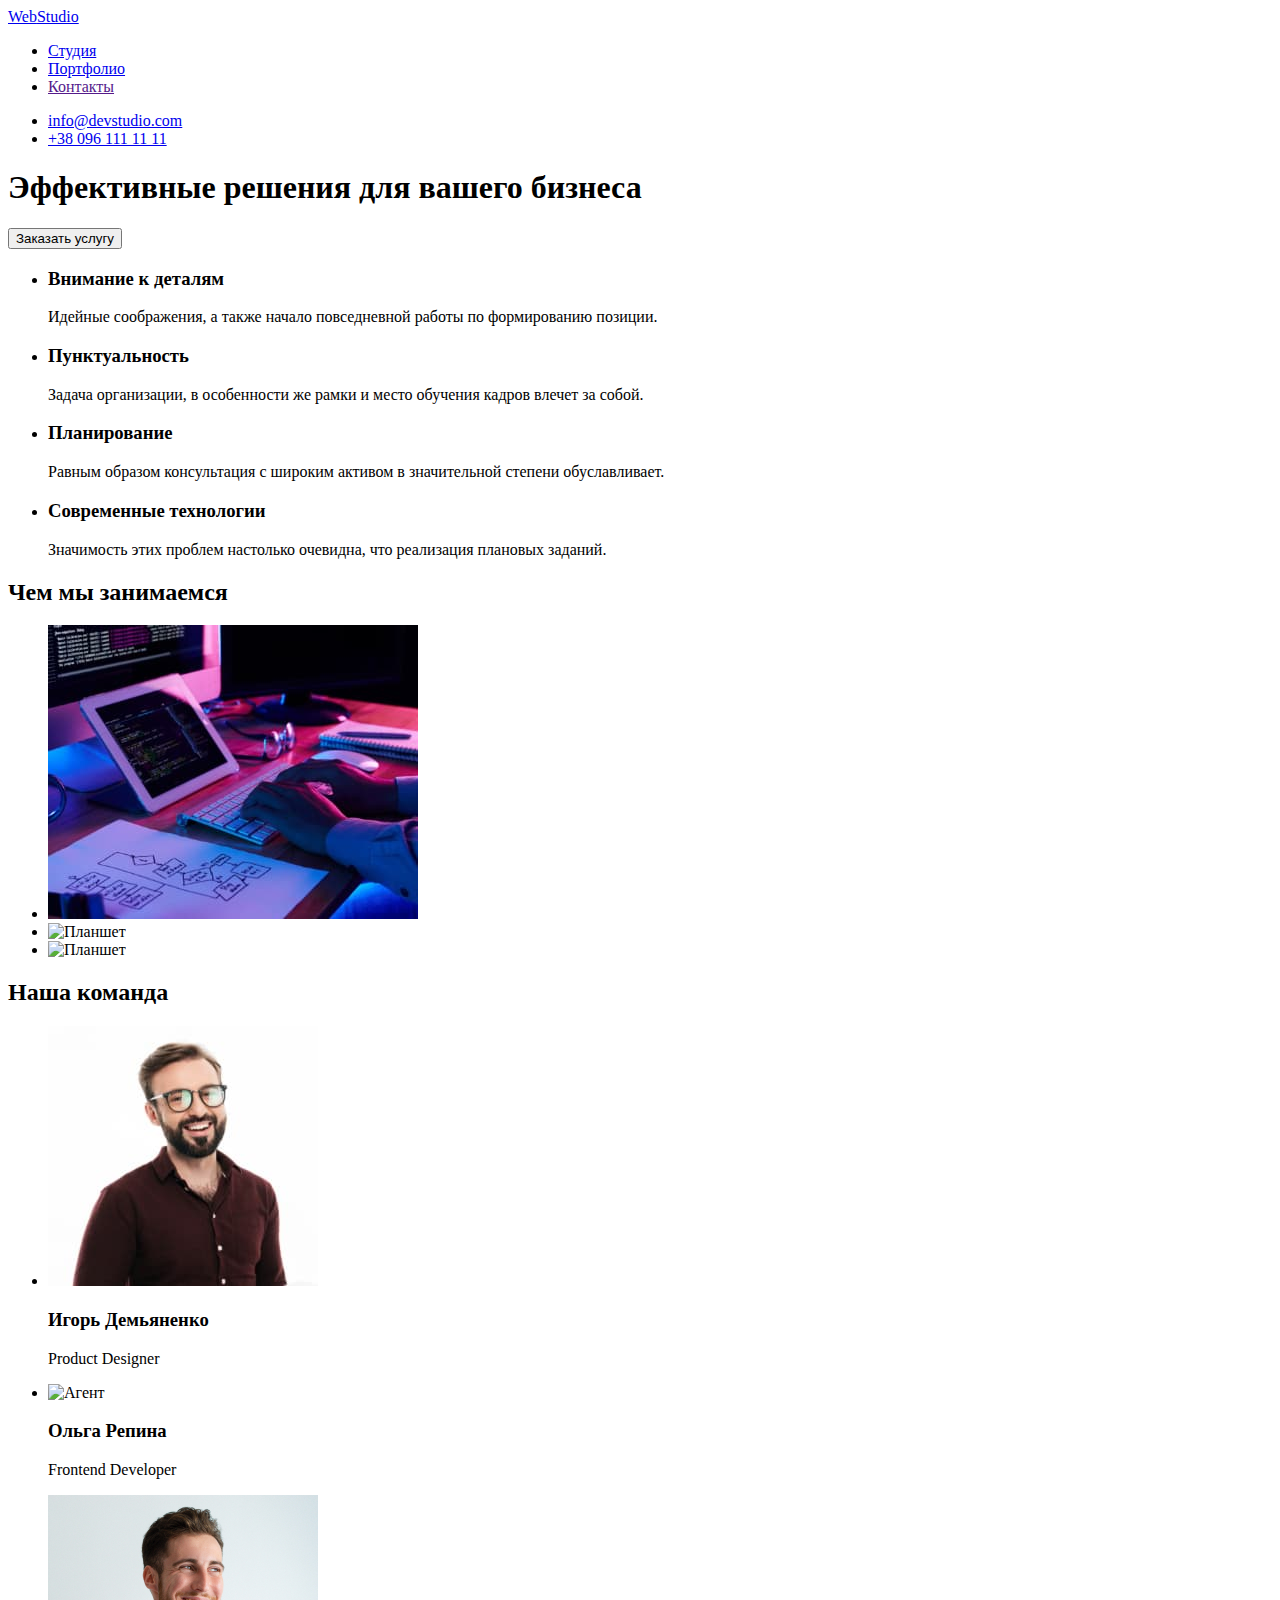
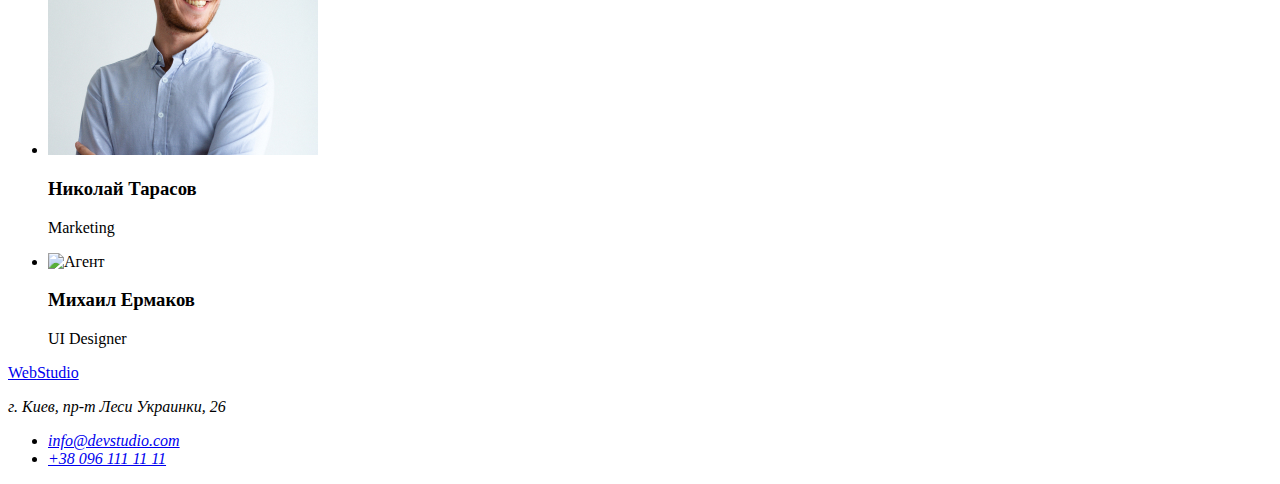
==== index.html @ c2d89a0e "Update index.html" ====
<!DOCTYPE html>
<html lang="en">

<head>
    <meta charset="UTF-8" />
    <meta name="viewport" content="width=device-width, initial-scale=1.0" />
    <title>Document</title>
    <link rel="preconnect" href="https://fonts.gstatic.com">
    <link href="https://fonts.googleapis.com/css2?family=Raleway:wght@700&family=Roboto:wght@400;500;700&display=swap"
        rel="stylesheet">
    <link rel="stylesheet" href="node_modules/modern-normalize/modern-normalize.css">
    <link rel="stylesheet" href="./css/style.css">
</head>

<body>
    <!-- Шапка сайта -->
    <header>
        <nav class="container main-nav">
            <a class="logo" href="index.html"><span class="web-blue">Web</span>Studio</a>
            <ul class="points list site-nav">
                <li class="navigation">
                    <a class="link studio" href="index.html">Студия</a>
                </li>
                <li class="navigation">
                    <a class="link" href="portfolio.html">Портфолио</a>
                </li>
                <li class="navigation">
                    <a class="link" href="">Контакты</a>
                </li>
            </ul>
            <ul class="points list auth-nav">
                <li class="navigation"><a class="adress-company" href="mailto:info@devstudio.com">info@devstudio.com</a>
                </li>
                <li class="navigation"><a class="adress-company" href="tel:+380961111111">+38 096 111 11 11</a></li>
            </ul>
        </nav>


    </header>

    <main>
        <!--Главная-->
        <section class="dark-hero">
            <div class="container hero">
                <h1 class="main-hero">Эффективные решения для вашего бизнеса</h1>
                <button class="enter" type="button">Заказать услугу</button>
            </div>
        </section>

        <!-- Преимущества -->
        <section class="section">
            <div class="container">
                <ul class="points card-set">
                    <li class="list-card">
                        <h3 class="features">Внимание к деталям</h3>
                        <p>
                            Идейные соображения, а также начало повседневной работы по формированию позиции.
                        </p>
                    </li>
                    <li class="list-card">
                        <h3 class="features">Пунктуальность</h3>
                        <p>
                            Задача организации, в особенности же рамки и место обучения кадров влечет за собой.
                        </p>
                    </li>
                    <li class="list-card">
                        <h3 class="features">Планирование</h3>
                        <p>
                            Равным образом консультация с широким активом в значительной степени обуславливает.
                        </p>
                    </li>
                    <li class="list-card">
                        <h3 class="features">Современные технологии</h3>
                        <p>
                            Значимость этих проблем настолько очевидна, что реализация плановых заданий.
                        </p>
                    </li>
                </ul>
            </div>
        </section>

        <!-- Чем мы занимаемся -->
        <section class="section-gallery">
            <div class="container">
                <h2 class="title ">Чем мы занимаемся</h2>

                <ul class="points list-card-imagis card-set">
                    <li class="imagis-card">
                        <img src="./images/tablet.jpg" alt="Планшет" width="370" />
                    </li>
                    <li class="imagis-card">
                        <img src="./images/tablet2.jpg" alt="Планшет" width="370" />
                    </li>
                    <li class="imagis-card">
                        <img src="./images/tablet3.jpg" alt="Планшет" width="370" />
                    </li>
                </ul>
            </div>
        </section>

        <!-- Наша команда -->
        <section class="team section">
            <div class="container">
                <h2 class="title">Наша команда</h2>
                <ul class="points card-set">
                    <li class="list-card-team">
                        <img src="./images/agent1.jpg" alt="Агент" width="270" />
                        <div class="card-team">
                            <h3 class="name-agents">Игорь Демьяненко</h3>
                            <p class="specifical">Product Designer</p>
                        </div>
                    </li>
                    <li class="list-card-team">
                        <img src="./images/agent2.jpg" alt="Агент" width="270" />
                        <div class="card-team">
                            <h3 class="name-agents">Ольга Репина</h3>
                            <p class="specifical">Frontend Developer</p>
                        </div>
                    </li>
                    <li class="list-card-team">
                        <img src="./images/agent3.jpg" alt="Агент" width="270" />
                        <div class="card-team">
                            <h3 class="name-agents">Николай Тарасов</h3>
                            <p class="specifical">Marketing</p>
                            </card>
                    </li>
                    <li class="list-card-team">
                        <img src="./images/agent4.jpg" alt="Агент" width="270" />
                        <div class="card-team">
                            <h3 class="name-agents">Михаил Ермаков</h3>
                            <p class="specifical">UI Designer</p>
                        </div>
                    </li>
                </ul>
            </div>
        </section>
    </main>

    <!-- Футер -->
    <footer class="footer-bg">
        <div class="container">
            <a class="logo-footer" href="index.html"><span class="web-blue">Web</span>Studio</a>
            <address class="adreess-company">
                <p>г. Киев, пр-т Леси Украинки, 26</p>
                <ul class="points list">
                    <li><a class="adress-company" href="mailto:info@devstudio.com">info@devstudio.com</a></li>
                    <li><a class="adress-company" href="tel:+380961111111">+38 096 111 11 11</a></li>
                </ul>
            </address>
        </div>
    </footer>
</body>

</html>
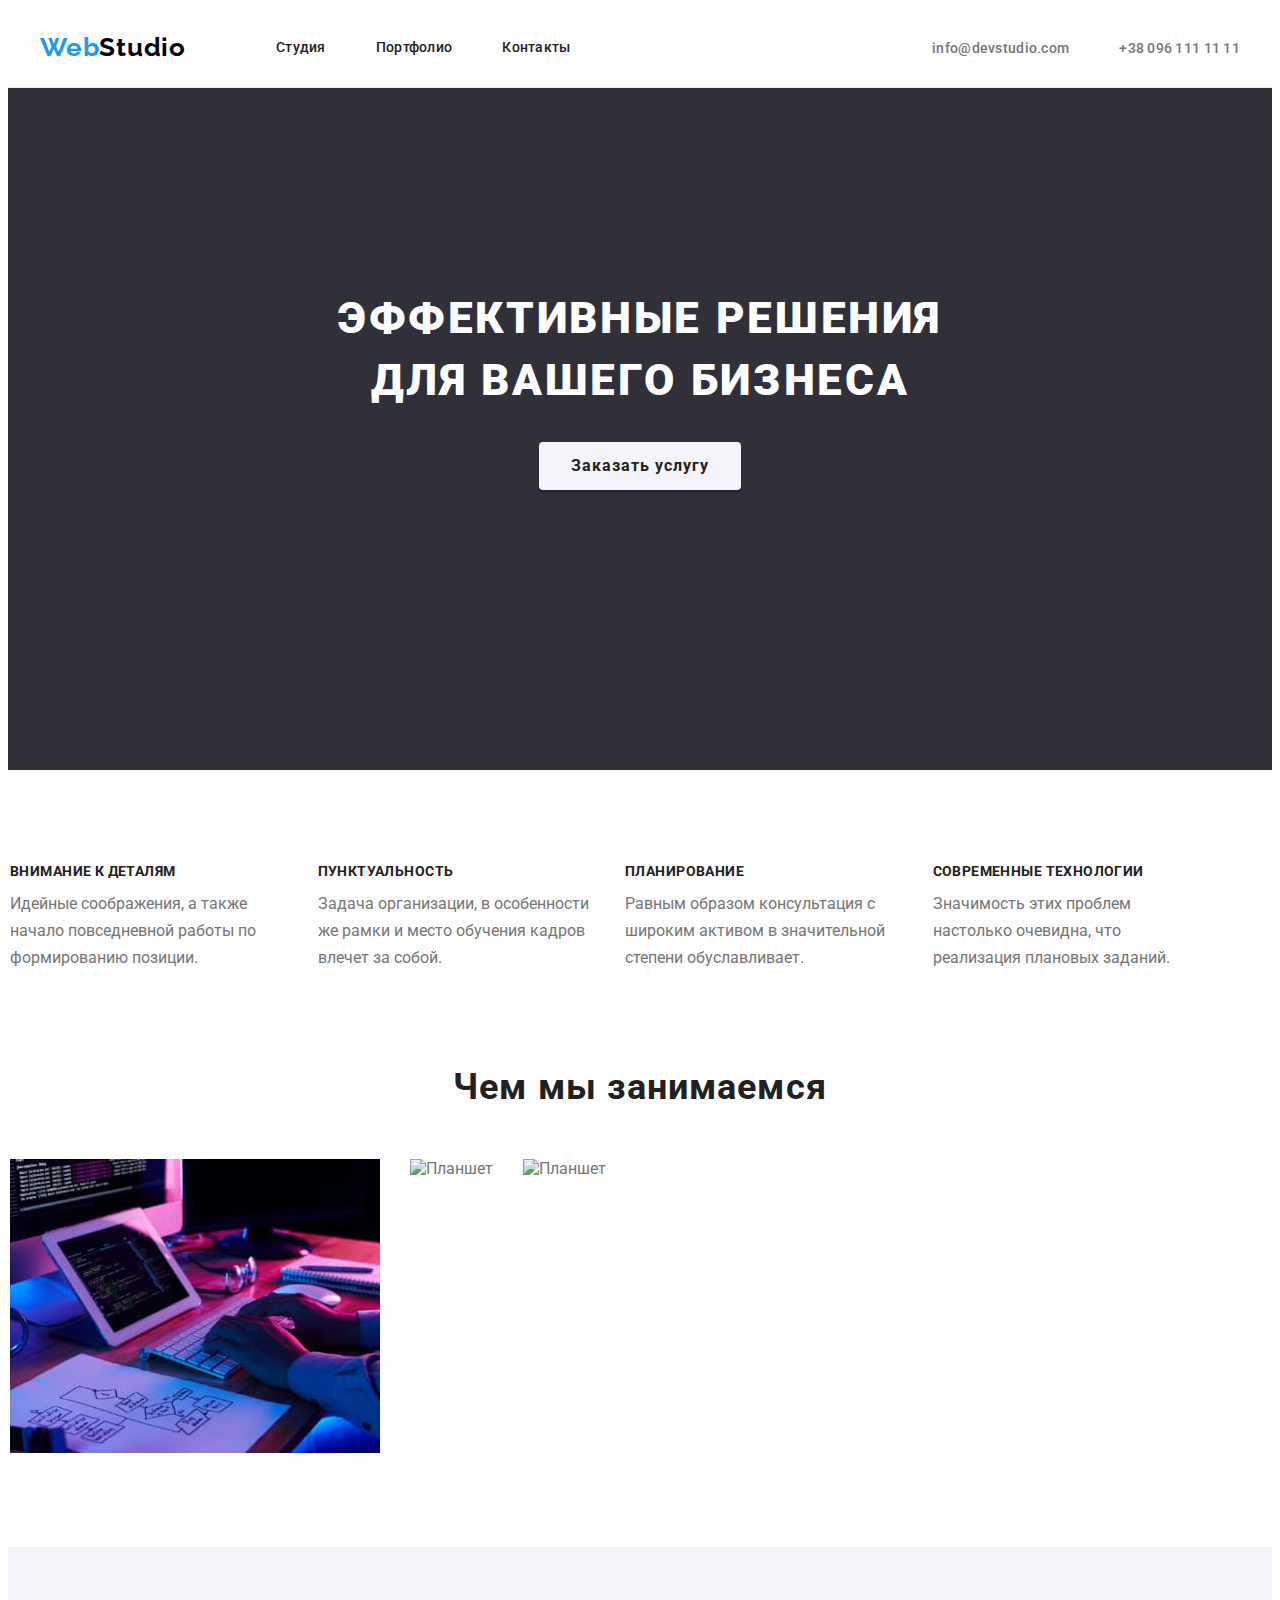
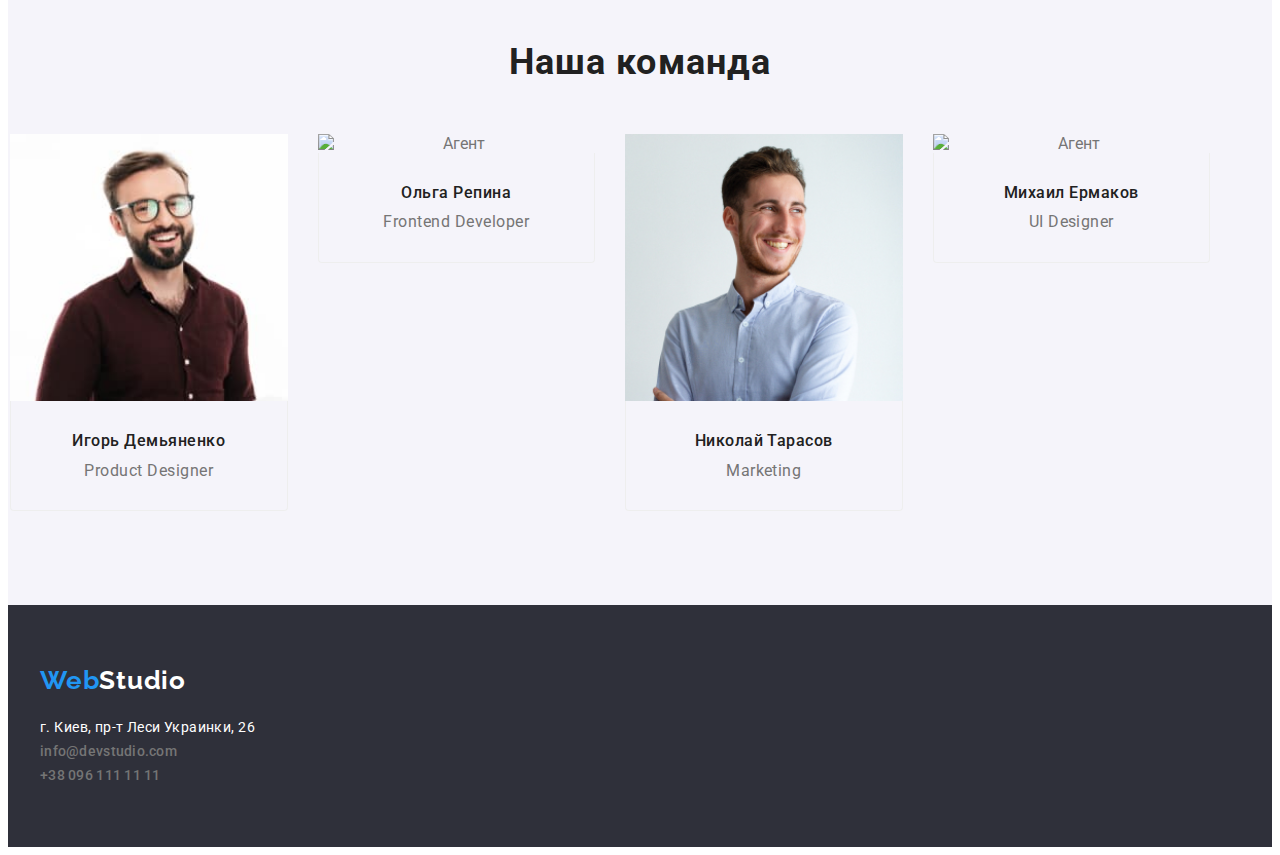
==== commit 2b68e0e5: "Update index.html" ====
--- a/index.html
+++ b/index.html
@@ -6,15 +6,18 @@
     <meta name="viewport" content="width=device-width, initial-scale=1.0" />
     <title>Document</title>
     <link rel="preconnect" href="https://fonts.gstatic.com">
-    <link href="https://fonts.googleapis.com/css2?family=Raleway:wght@700&family=Roboto:wght@400;500;700&display=swap"
+    <link
+        href="https://fonts.googleapis.com/css2?family=Raleway:wght@700&family=Roboto:wght@400;500;700;900&display=swap"
         rel="stylesheet">
-    <link rel="stylesheet" href="node_modules/modern-normalize/modern-normalize.css">
+    <link rel="stylesheet" href="https://cdnjs.cloudflare.com/ajax/libs/modern-normalize/1.0.0/modern-normalize.min.css"
+        integrity="sha512-ISS7cAi1PEhQ8jnbJpJZMd29NlhNj4AWYyLOSp2CE/CsHxTCu+r+t0D2yoJudVrd0/8fTVPUVDzY5Tvli75u/g=="
+        crossorigin="anonymous" />
     <link rel="stylesheet" href="./css/style.css">
 </head>
 
 <body>
     <!-- Шапка сайта -->
-    <header>
+    <header class="section-header">
         <nav class="container main-nav">
             <a class="logo" href="index.html"><span class="web-blue">Web</span>Studio</a>
             <ul class="points list site-nav">
@@ -53,25 +56,25 @@
                 <ul class="points card-set">
                     <li class="list-card">
                         <h3 class="features">Внимание к деталям</h3>
-                        <p>
+                        <p class="features-paragraf">
                             Идейные соображения, а также начало повседневной работы по формированию позиции.
                         </p>
                     </li>
                     <li class="list-card">
                         <h3 class="features">Пунктуальность</h3>
-                        <p>
+                        <p class="features-paragraf">
                             Задача организации, в особенности же рамки и место обучения кадров влечет за собой.
                         </p>
                     </li>
                     <li class="list-card">
                         <h3 class="features">Планирование</h3>
-                        <p>
+                        <p class="features-paragraf">
                             Равным образом консультация с широким активом в значительной степени обуславливает.
                         </p>
                     </li>
                     <li class="list-card">
                         <h3 class="features">Современные технологии</h3>
-                        <p>
+                        <p class="features-paragraf">
                             Значимость этих проблем настолько очевидна, что реализация плановых заданий.
                         </p>
                     </li>
--- a/css/style.css
+++ b/css/style.css
@@ -0,0 +1,393 @@
+:root{
+    --title-font: "Roboto", sans-serif;
+    --logo-font: "Raleway", sans-serif;
+
+    --color-title: #757575;
+    --main-bg-cl: #FFFFFF;
+    --main-agent-bg: #F5F4FA;
+    --footer-bg: #2F303A;
+    --icon-bg: #2196F3;
+    --color-h: #212121;
+}
+body{
+    font-family: var(--title-font);
+    background-color: var(--main-bg-cl);
+    color: var(--color-title);
+}
+/*reset styles*/
+img {
+    display: block;
+    width: 100%;
+    height: auto;
+}
+
+h1,
+h2,
+h3,
+h4,
+p,
+ul {
+    padding: 0;
+    margin: 0;
+}
+.list {
+  padding: 0;
+  margin: 0;
+  list-style: none;
+}
+.container {
+  margin-left: auto;
+  margin-right: auto;
+  width: 1200px;
+  padding-left: 15px;
+  padding-right: 15px;
+}
+.main-nav {
+  display: flex;
+  align-items: center;
+ 
+}
+.section-header{
+    border-bottom: 1px solid #ECECEC;
+}
+.section{
+    padding-top: 94px;
+    padding-bottom: 94px;
+}
+.section-gallery{
+    padding-bottom: 94px;
+}
+
+/* Site nav */
+
+.site-nav .link{
+    display: block;
+    padding-top: 32px;
+    padding-bottom: 32px;
+
+    font-weight: 500;
+    font-size: 14px;
+    line-height: 1.1;
+    letter-spacing: 0.02em;
+
+    color: var(--color-h);
+    text-decoration: none;
+}
+.site-nav .link:hover,
+.site-nav .link:focus{
+    color: var(--icon-bg);
+}
+.link .studio{
+    color: var(--color-h);
+}
+.studio:visited,
+.studio:hover,
+.studio:active{
+    color: var(--icon-bg);
+}
+.portfolio{
+    font-weight: 500;
+    font-size: 14px;
+    line-height: 1.1;
+    letter-spacing: 0.02em;
+
+    color: var(--color-h);
+    text-decoration: none;
+}
+.portfolio:visited,
+.portfolio:hover,
+.portfolio:active{
+     color: var(--icon-bg);
+}
+.site-nav {
+  display: flex;
+  margin-left: 90px;
+}
+.site-nav .navigation + .navigation {
+  margin-left: 50px;
+}
+
+/* Adress nav */
+.auth-nav {
+  display: flex;
+  margin-left: auto;
+}
+.auth-nav .navigation + .navigation {
+  margin-left: 50px;
+}
+
+.adress-company{
+font-weight: 500;
+font-size: 14px;
+line-height: 1.1;
+letter-spacing: 0.02em;
+color: var(--color-title);
+text-decoration: none;
+}
+.adress-company:hover{
+    color: var(--icon-bg);
+}
+
+/*Hero*/
+.hero{
+  max-width: 696px;
+}
+.dark-hero{
+    padding-top: 200px;
+    padding-bottom: 280px;
+
+    background-color: var(--footer-bg);
+}
+.main-hero{
+    
+    padding-bottom: 30px;
+
+    font-weight: 900;
+    font-size: 44px;
+    line-height: 1.4;
+
+    text-align: center;
+    letter-spacing: 0.06em;
+    text-transform: uppercase;
+
+    color: var(--main-bg-cl);
+    background: var(--footer-bg);
+}
+.enter{
+    display: block;
+    margin-left: auto;
+    margin-right: auto;
+    padding: 10px 32px;
+
+    border: none;
+    border-radius: 4px;
+
+    box-shadow: 0px 3px 1px rgba(0, 0, 0, 0.1), 0px 1px 2px rgba(0, 0, 0, 0.08), 0px 2px 2px rgba(0, 0, 0, 0.12);
+
+    font-family: var(--title-font);
+    font-weight: 700;
+    font-size: 16px;
+    line-height: 1.8;
+
+    text-align: center;
+    letter-spacing: 0.06em;
+    cursor: pointer;
+
+    color: var(--color-h);
+    background-color: var(--main-agent-bg);
+}
+.enter:hover{
+    color: var(--main-bg-cl);
+    background-color: var(--icon-bg);
+}
+
+/*Преимущества*/
+.features{
+    padding-bottom: 10px;
+
+    font-weight: 700;
+    font-size: 14px;
+    line-height: 1.1;
+    letter-spacing: 0.03em;
+    text-transform: uppercase;
+
+    color: var(--color-h);
+}
+.features-paragraf{
+    line-height: 1.71;
+}
+.card-set {
+  display: flex;
+  flex-wrap: wrap;
+  margin-left: -30px;
+}
+
+.list-card{
+    flex-basis: calc((100% - 4 * 30px) / 4);
+    text-align: left;
+}
+.card-set .list-card + .list-card {
+  margin-left: 30px;
+}
+
+/*Чем мы занимаемся */
+
+.list-card-imagis{
+    flex-basis: calc((100% - 3 * 30px) / 3);
+    text-align: center;
+}
+.list-card-imagis .imagis-card + .imagis-card {
+  margin-left: 30px;
+}
+
+/*Наша команда*/
+
+.list-card-team{
+    flex-basis: calc((100% - 4 * 30px) / 4);
+    text-align: center;
+}
+.card-set .list-card-team + .list-card-team {
+  margin-left: 30px;
+}
+
+.team{
+    background-color: var(--main-agent-bg);
+}
+.footer-bg{
+     background-color: var(--footer-bg);
+}
+.card-team{
+    padding: 30px 0px;
+    border: 1px solid #eee;
+    border-radius: 0px 0px 4px 4px;
+    border-top: none;
+}
+.title{
+    padding-bottom: 50px;
+
+    font-weight: 700;
+    font-size: 36px;
+    line-height: 1.2;
+    text-align: center;
+    letter-spacing: 0.03em;
+    color: var(--color-h);
+
+}
+.name-agents{
+    padding-bottom: 10px;
+    font-weight: 500;
+    font-size: 16px;
+    line-height: 1.2;
+    letter-spacing: 0.03em;
+
+    color: var(--color-h);
+
+}
+.specifical{
+    font-size: 16px;
+    line-height: 1.2;
+
+    letter-spacing: 0.03em;
+}
+.points{
+    list-style-type: none;
+}
+
+/*footer*/
+.footer-bg{
+    display: flex;
+    align-items: center;
+    padding-top: 60px;
+    padding-bottom: 60px;
+}
+
+.adreess-company{
+    margin-top: 20px;
+    font-style: inherit;
+    font-size: 14px;
+    line-height: 1.7;
+    letter-spacing: 0.03em;
+
+    color: var(--main-bg-cl);
+
+}
+
+.logo{
+    font-family: var(--logo-font);
+    font-weight: 700;
+    font-size: 26px;
+    line-height: 1.2;
+    text-decoration: none;
+    letter-spacing: 0.03em;
+    color: #000000;
+}
+.logo-footer{
+    font-family: var(--logo-font);
+    font-weight: 700;
+    font-size: 26px;
+    line-height: 1.2;
+    text-decoration: none;
+    letter-spacing: 0.03em;
+
+    color: var(--main-bg-cl);
+}
+.web-blue{
+    color: var(--icon-bg);
+}
+.name-links{
+font-weight: 700;
+font-size: 18px;
+line-height: 2;
+letter-spacing: 0.06em;
+color: var(--color-h);
+}
+.categories{
+font-weight: 400;
+font-size: 16px;
+line-height: 1.9;
+letter-spacing: 0.03em;
+color: var(--color-title);
+}
+.line{
+    text-decoration: none;
+}
+
+
+
+/*Вторая страница*/
+
+.enter-portfolio{
+    display: block;
+    margin-left: auto;
+    margin-right: auto;
+    padding: 6px 22px;
+
+    border: none;
+    border-radius: 4px;
+
+    box-shadow: 0px 3px 1px rgba(0, 0, 0, 0.1), 0px 1px 2px rgba(0, 0, 0, 0.08), 0px 2px 2px rgba(0, 0, 0, 0.12);
+
+    font-family: var(--title-font);
+    font-weight: 700;
+    font-size: 16px;
+    line-height: 1.8;
+
+    text-align: center;
+    letter-spacing: 0.06em;
+    cursor: pointer;
+
+    color: var(--color-h);
+    background-color: var(--main-agent-bg);
+}
+.enter-portfolio:hover{
+    color: var(--main-bg-cl);
+    background-color: var(--icon-bg);
+}
+
+.flex-container{
+    display: flex;
+    flex-wrap: wrap;
+    margin-left: -30px;
+    margin-top: -30px;
+}
+.portfolio-card {
+    flex-basis: calc((100% - 30px * 3) / 3);
+    margin-left: 30px;
+    margin-top: 30px;
+}
+.portf-card-block{
+    padding: 20px 24px;
+    border: 1px solid #eee;
+    border-top: none;
+}
+.flex-element:nth-child(3n){
+    margin-right: 0;
+}
+.filtr-list{
+    margin-bottom: 50px;
+    display: flex;
+    justify-content: center;
+}
+.filtr-list-item:not(:last-child) {
+    margin-right: 8px;
+}